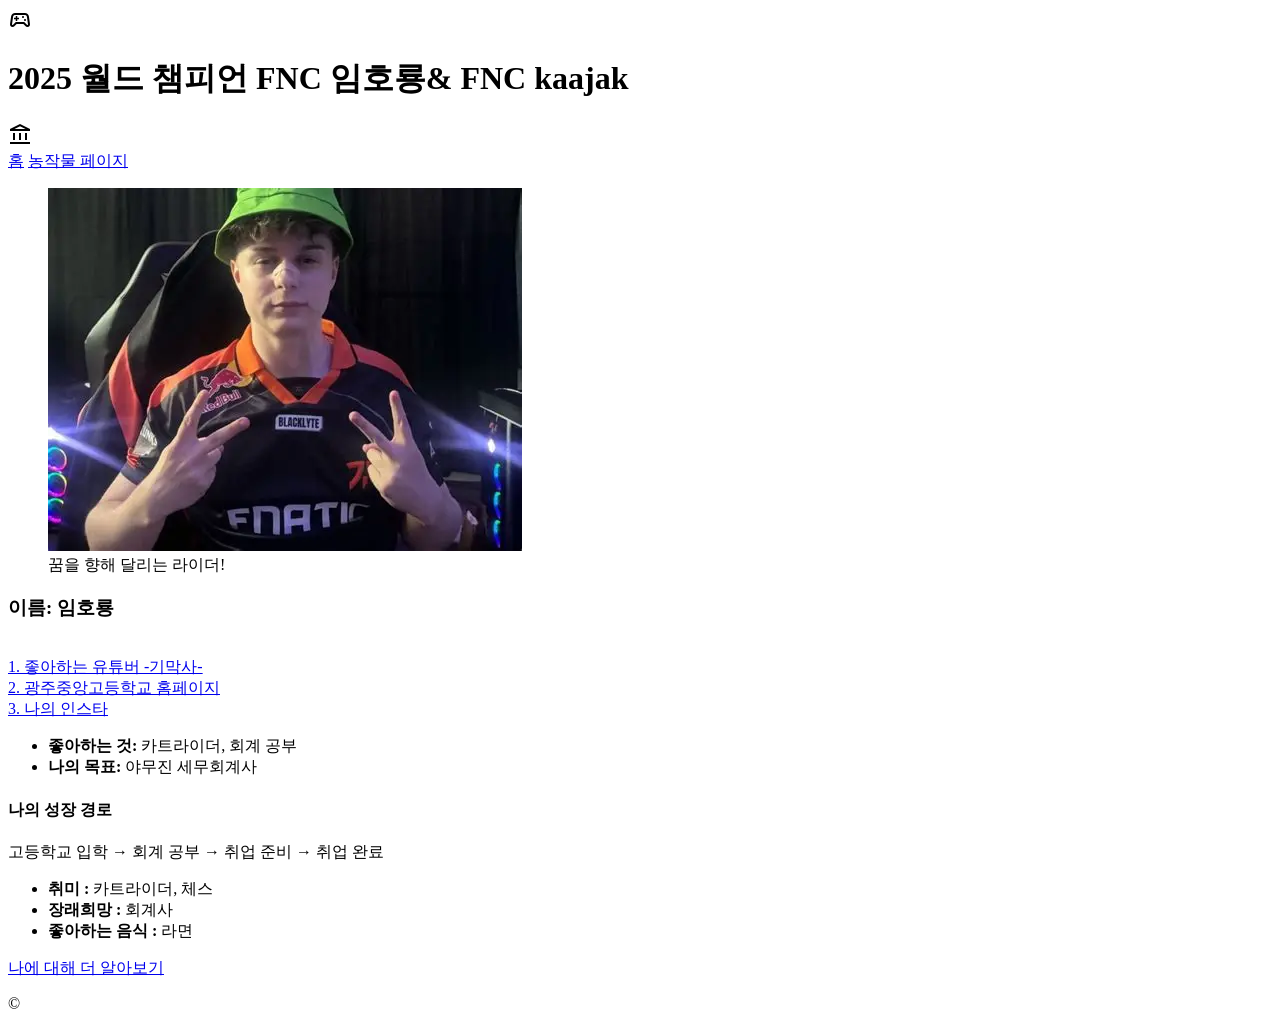
==== index.html @ 6d630939 "Add files via upload" ====
<!DOCTYPE html>
<html lang="ko">
<head>
    <meta charset="UTF-8">
    <title>호철이의 마이룸</title>
    <link href="https://fonts.googleapis.com/css2?family=Gowun+Batang&display=swap" rel="stylesheet">
    <link rel="stylesheet" href="https://fonts.googleapis.com/css2?family=Material+Symbols+Outlined" />
    <link rel="stylesheet" href="style.CSS">
</head>
<body>
    <header>
        <span class="material-symbols-outlined">sports_esports</span>
        <h1>  2025 월드 챔피언  FNC 임호룡& FNC kaajak </h1>
        <span class="material-symbols-outlined">account_balance</span>
    </header>

    <nav>
        <a href="index.html">홈</a>
        <a href="subject.html">농작물 페이지</a>
        
    </nav>

    <main>
        <section class="agriculture-portfolio">
            <article class="crop-item">
                <figure class="crop-iamge">
                    <img src="./profile.png" alt="나의 프로필 사진" />
                    <figcaption>꿈을 향해 달리는 라이더!</figcaption>
                </figure>

                <div class="crop-details">
                    <h3>이름: 임호룡</h3>


                   <br> <a href="https://www.youtube.com/@rlakrtkcndrmrgua"> 1. 좋아하는 유튜버 -기막사- </a>
                    
                   <br>  <a href="https://gjja-h.goegh.kr/gjja-h/main.do"> 2. 광주중앙고등학교 홈페이지</a> 
                    
                    <br> <a href="https://www.instagram.com/kaajak0/"> 3. 나의 인스타 </a>
                </div>

                <section class="info-block">
                    <ul>
                        <li><strong>좋아하는 것:</strong> 카트라이더, 회계 공부</li>
                        <li><strong>나의 목표:</strong> 야무진 세무회계사 </li>
                    </ul>
                </section>

                <section class="info-block distribution">
                    <h4>나의 성장 경로</h4>
                    <div class="step-guide">
                        <span> 고등학교 입학 </span> → <span> 회계 공부 </span> → <span> 취업 준비 </span> → <span> 취업 완료 </span>
                    </div>
                    <ul>
                        <li><strong> 취미 :</strong> 카트라이더, 체스 </li>
                        <li><strong>장래희망 :</strong> 회계사 </li>
                        <li><strong> 좋아하는 음식 :</strong> 라면 </li>
                    </ul>
                </section>
            </article>
        </section>
        <a href="#" class="my-button">나에 대해 더 알아보기</a>
    </main>

    <footer>
        <p> &copy;  </p>
    </footer>
</body>
</html>
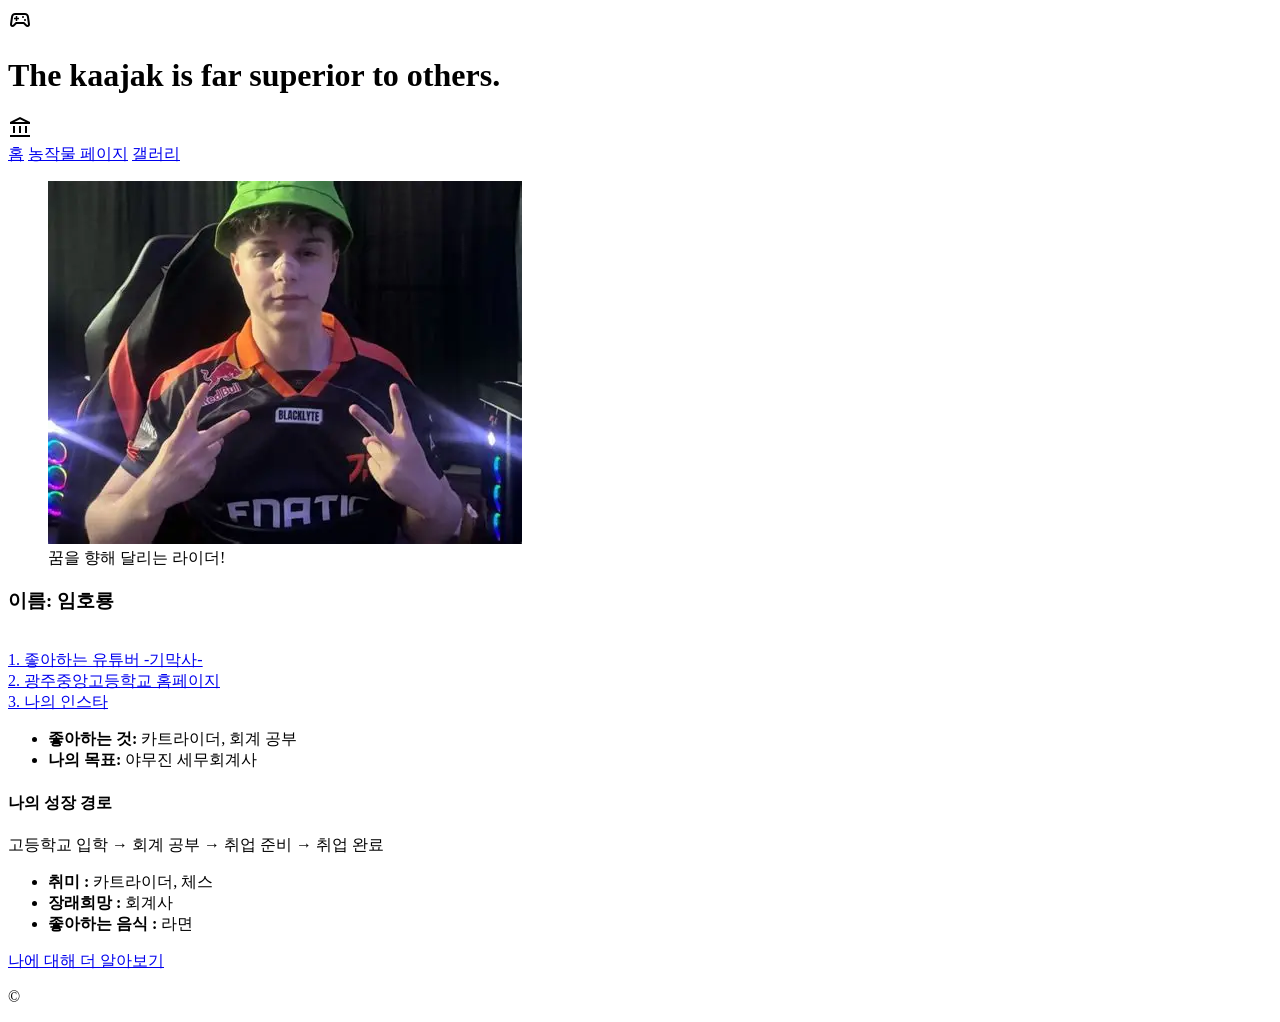
==== commit 6f6d8fe0: "Add files via upload" ====
--- a/index.html
+++ b/index.html
@@ -10,13 +10,14 @@
 <body>
     <header>
         <span class="material-symbols-outlined">sports_esports</span>
-        <h1>  2025 월드 챔피언  FNC 임호룡& FNC kaajak </h1>
+        <h1>  The kaajak is far superior to others. </h1>
         <span class="material-symbols-outlined">account_balance</span>
     </header>
 
     <nav>
         <a href="index.html">홈</a>
         <a href="subject.html">농작물 페이지</a>
+        <a href="gallery.html">갤러리</a>
         
     </nav>
 
@@ -24,7 +25,7 @@
         <section class="agriculture-portfolio">
             <article class="crop-item">
                 <figure class="crop-iamge">
-                    <img src="./profile.png" alt="나의 프로필 사진" />
+                    <img src="imgs/profile.png" alt="나의 프로필 사진" />
                     <figcaption>꿈을 향해 달리는 라이더!</figcaption>
                 </figure>
 
@@ -66,4 +67,14 @@
         <p> &copy;  </p>
     </footer>
 </body>
-</html>+</html>
+
+
+
+
+
+
+
+
+
+
